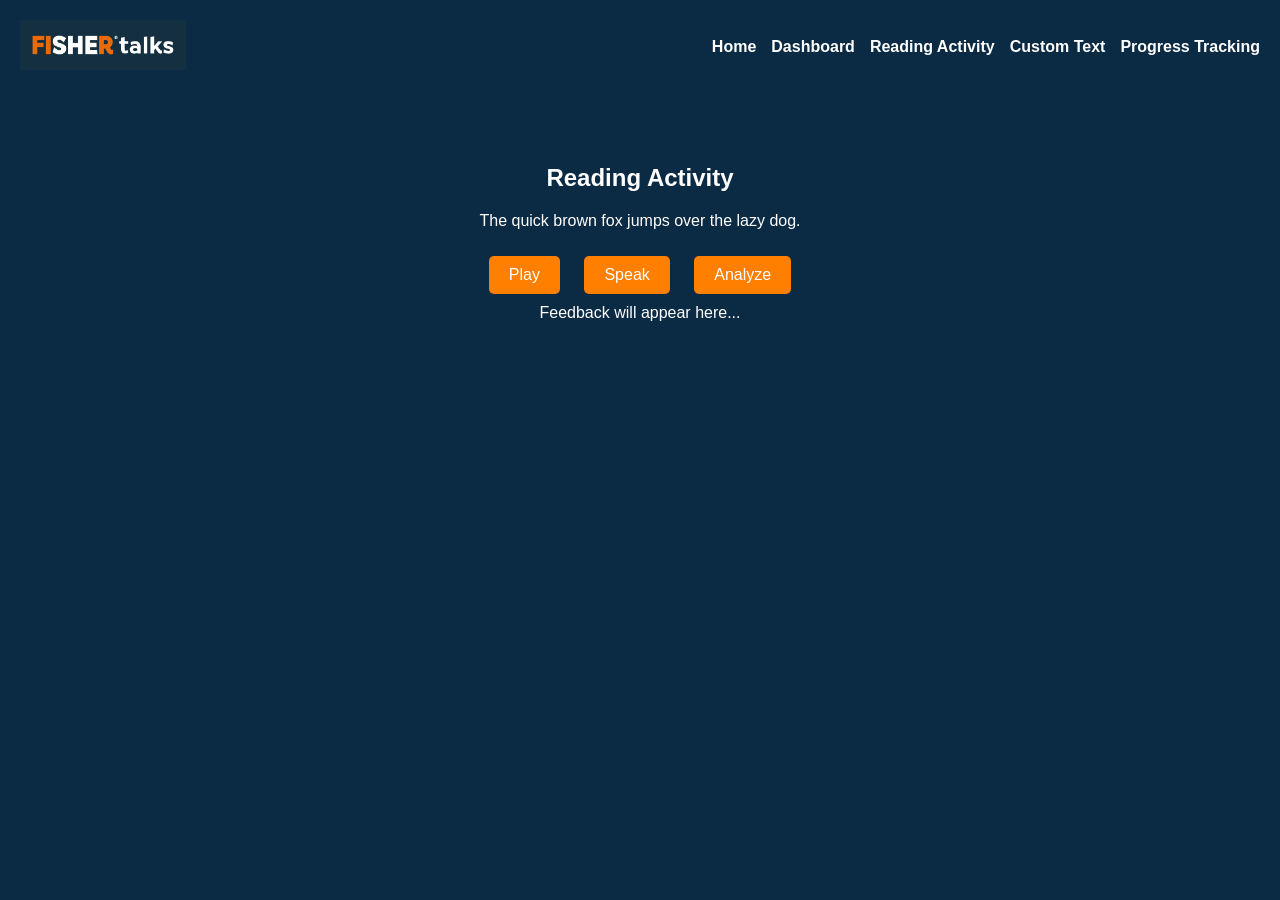
==== reading_activity.html @ 2b0fbf3b "Add files via upload" ====
<!DOCTYPE html>
<html lang="en">
<head>
    <meta charset="UTF-8">
    <meta name="viewport" content="width=device-width, initial-scale=1.0">
    <title>PufferFish - Reading Activity</title>
    <link rel="stylesheet" href="styles.css">
    <script src="ai_tools.js"></script>
</head>
<body>
    <header>
        <div class="logo">
            <img src="logo.png" alt="PufferFish Logo">
        </div>
        <nav>
            <ul>
                <li><a href="index.html">Home</a></li>
                <li><a href="dashboard.html">Dashboard</a></li>
                <li><a href="reading_activity.html">Reading Activity</a></li>
                <li><a href="custom_text.html">Custom Text</a></li>
                <li><a href="progress_tracking.html">Progress Tracking</a></li>
            </ul>
        </nav>
    </header>
    <section id="activity">
        <h1>Reading Activity</h1>
        <p id="reading-text">The quick brown fox jumps over the lazy dog.</p>
        <div class="activity-controls">
            <button onclick="playTextToSpeech()">Play</button>
            <button onclick="startSpeechRecognition()">Speak</button>
            <button onclick="analyzePronunciation()">Analyze</button>
        </div>
        <div id="feedback">Feedback will appear here...</div>
    </section>
</body>
</html>
---- styles.css ----
body {
    font-family: Arial, sans-serif;
    margin: 0;
    padding: 0;
    color: white;
    background-color: #0b2a44; /* Dark navy blue */
}

header {
    display: flex;
    justify-content: space-between;
    align-items: center;
    padding: 20px;
    background-color: #0b2a44;
}

header .logo img {
    height: 50px;
}

nav ul {
    list-style: none;
    display: flex;
    gap: 15px;
}

nav a {
    text-decoration: none;
    color: white;
    font-weight: bold;
    transition: color 0.3s ease;
}

nav a:hover {
    color: #ff7f00; /* Orange color */
}

section {
    padding: 50px;
    text-align: center;
}

button {
    padding: 10px 20px;
    font-size: 1rem;
    margin: 10px;
    background-color: #ff7f00; /* Orange color */
    color: white;
    border: none;
    cursor: pointer;
    border-radius: 5px;
    transition: background-color 0.3s ease;
}

button:hover {
    background-color: #e67000; /* Darker orange */
}
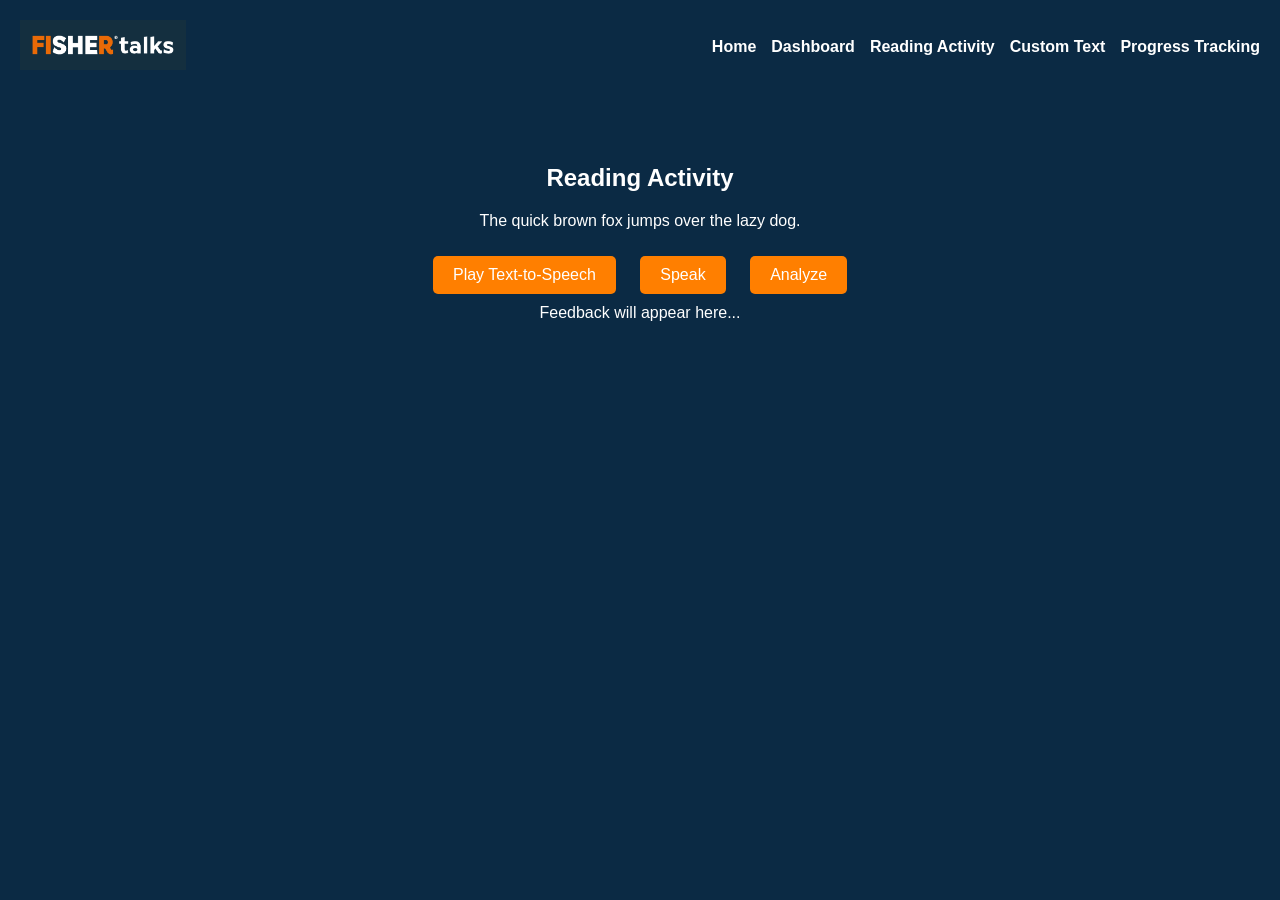
==== commit 6378e904: "Update reading_activity.html" ====
--- a/reading_activity.html
+++ b/reading_activity.html
@@ -27,7 +27,7 @@
         <h1>Reading Activity</h1>
         <p id="reading-text">The quick brown fox jumps over the lazy dog.</p>
         <div class="activity-controls">
-            <button onclick="playTextToSpeech()">Play</button>
+            <button onclick="playTextToSpeech()">Play Text-to-Speech</button>
             <button onclick="startSpeechRecognition()">Speak</button>
             <button onclick="analyzePronunciation()">Analyze</button>
         </div>
